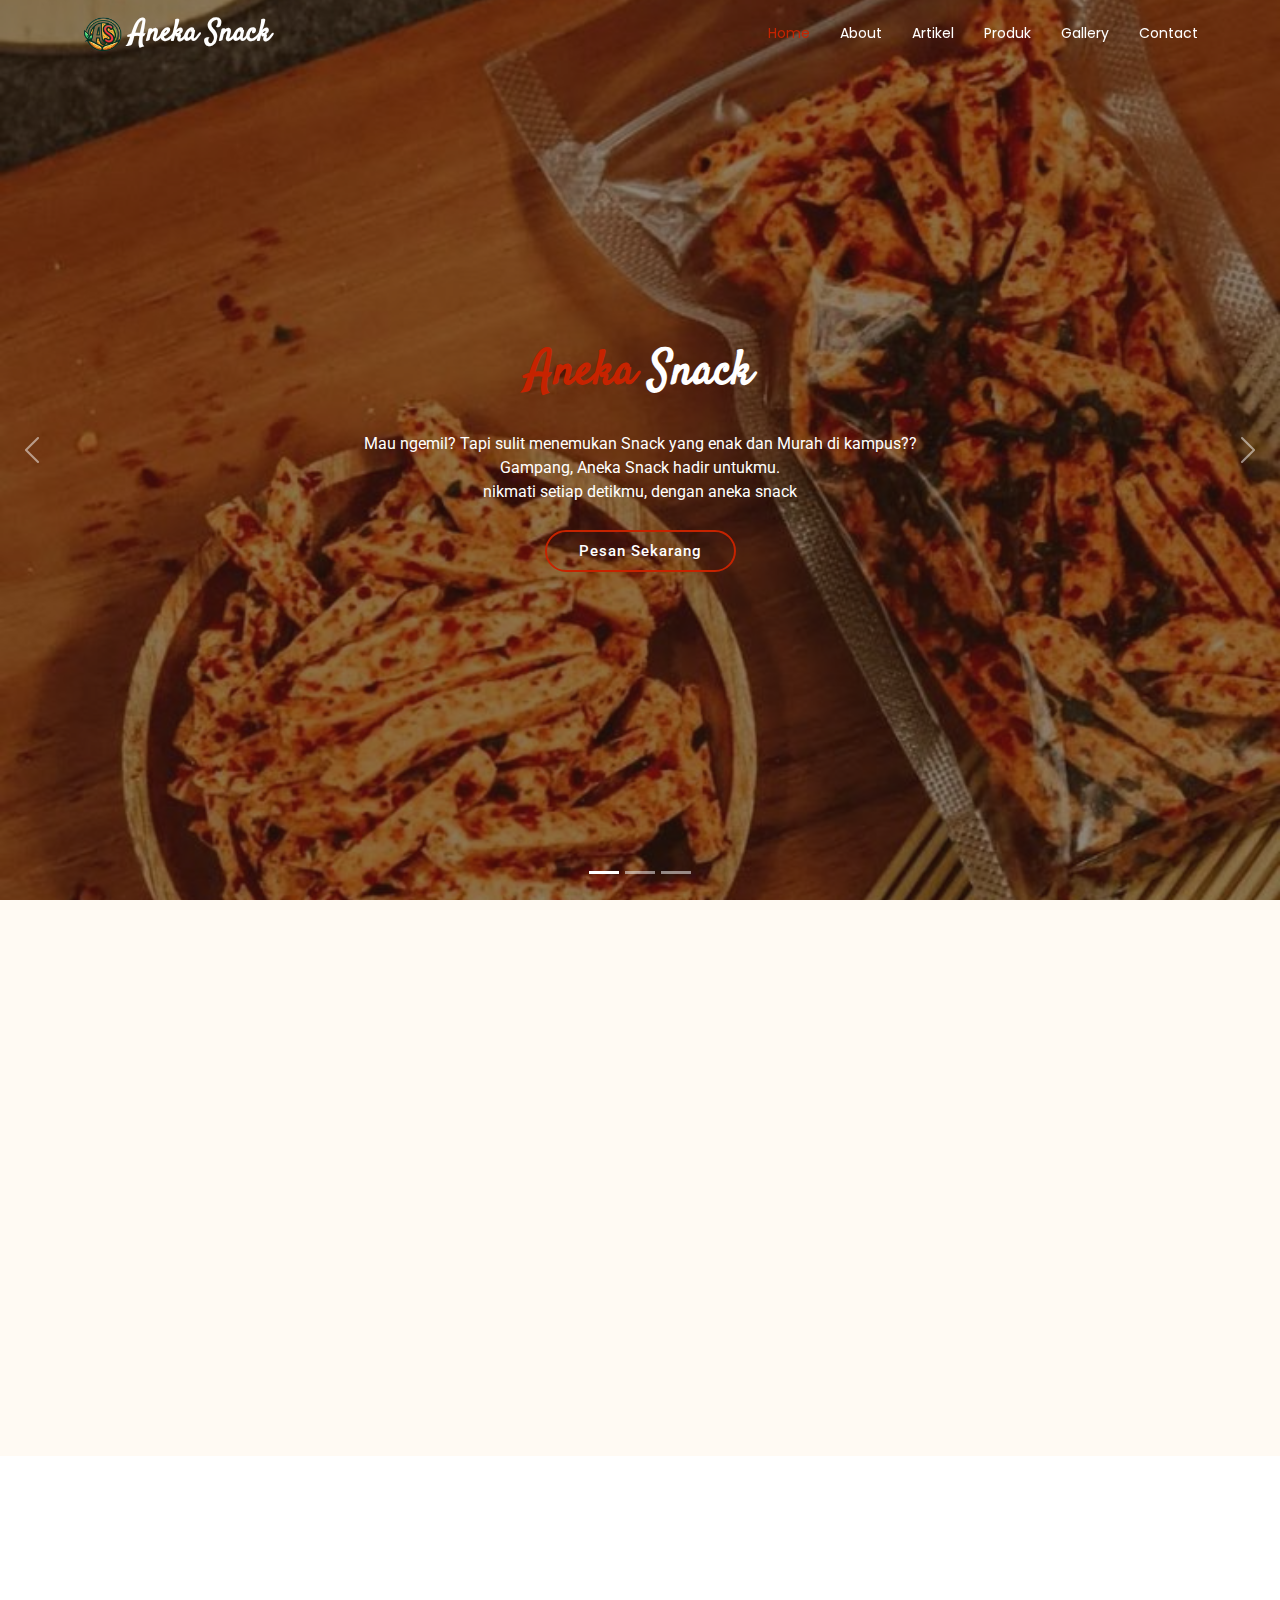
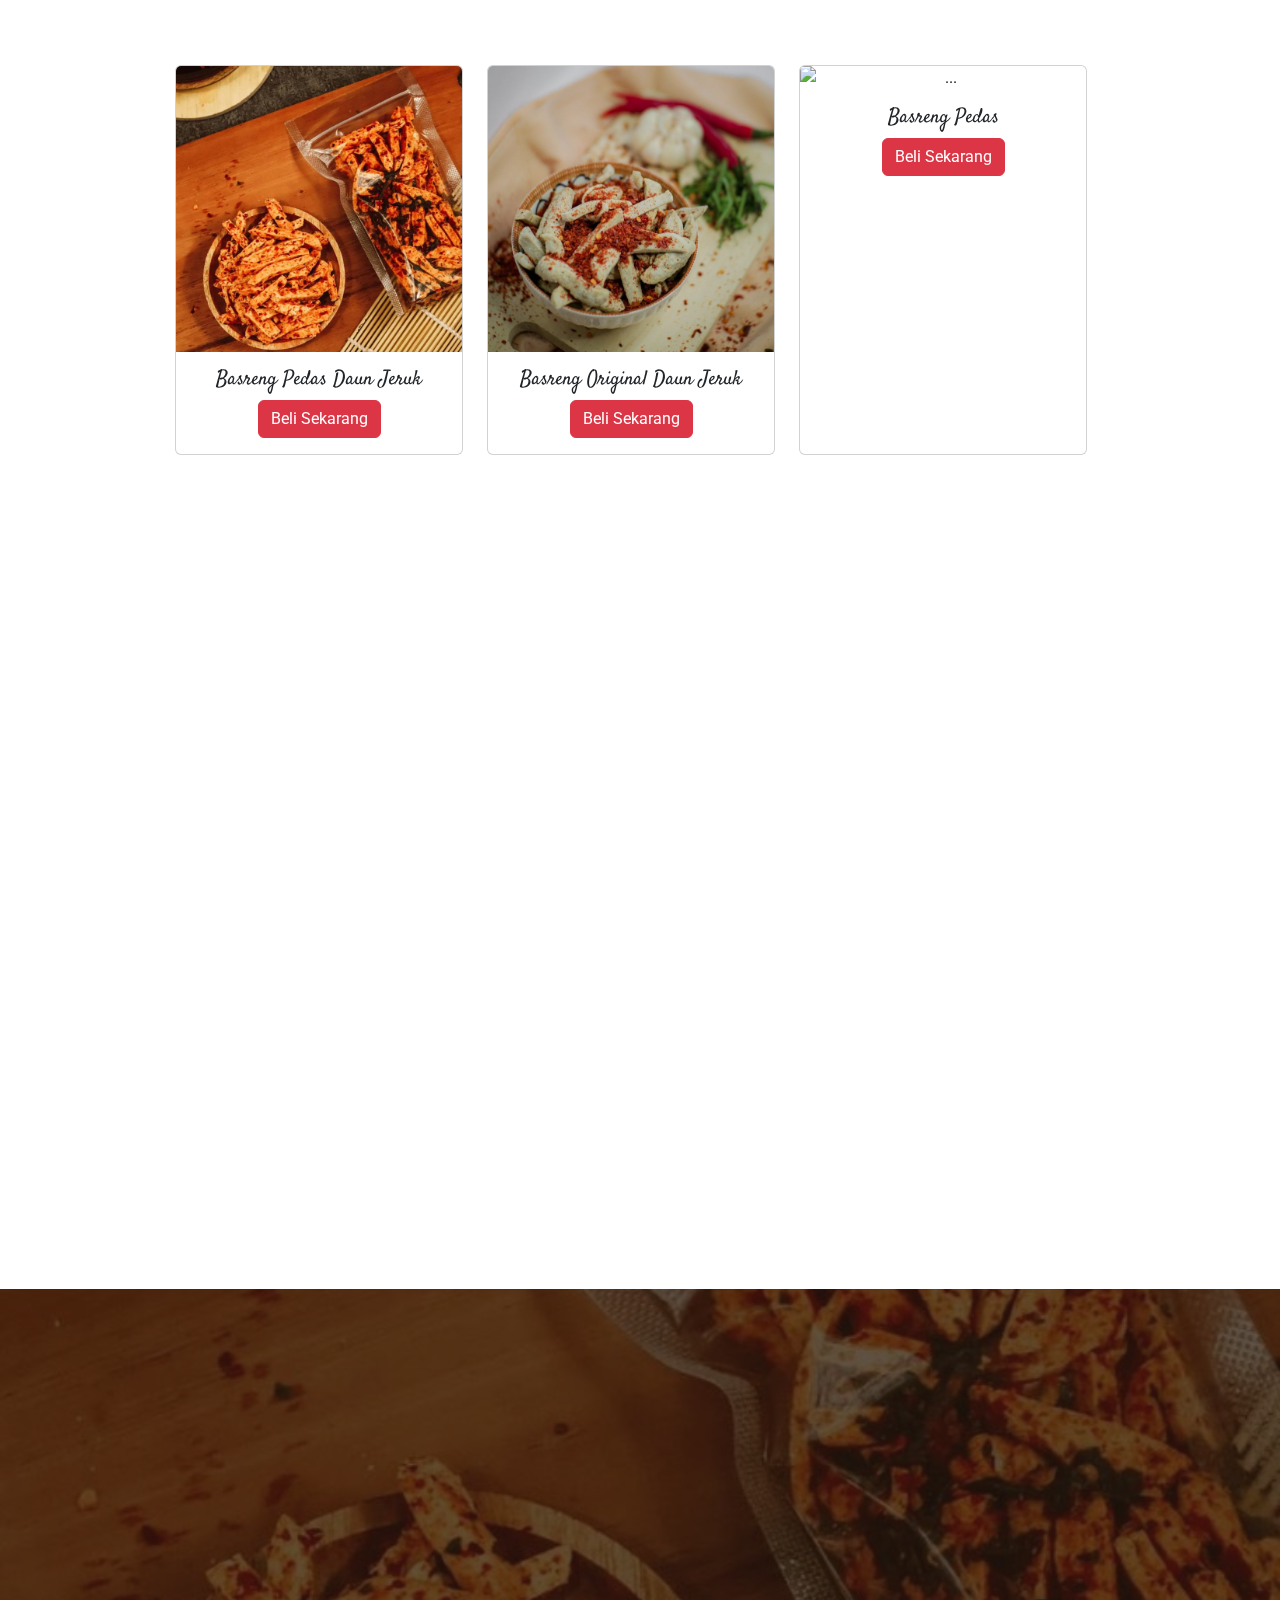
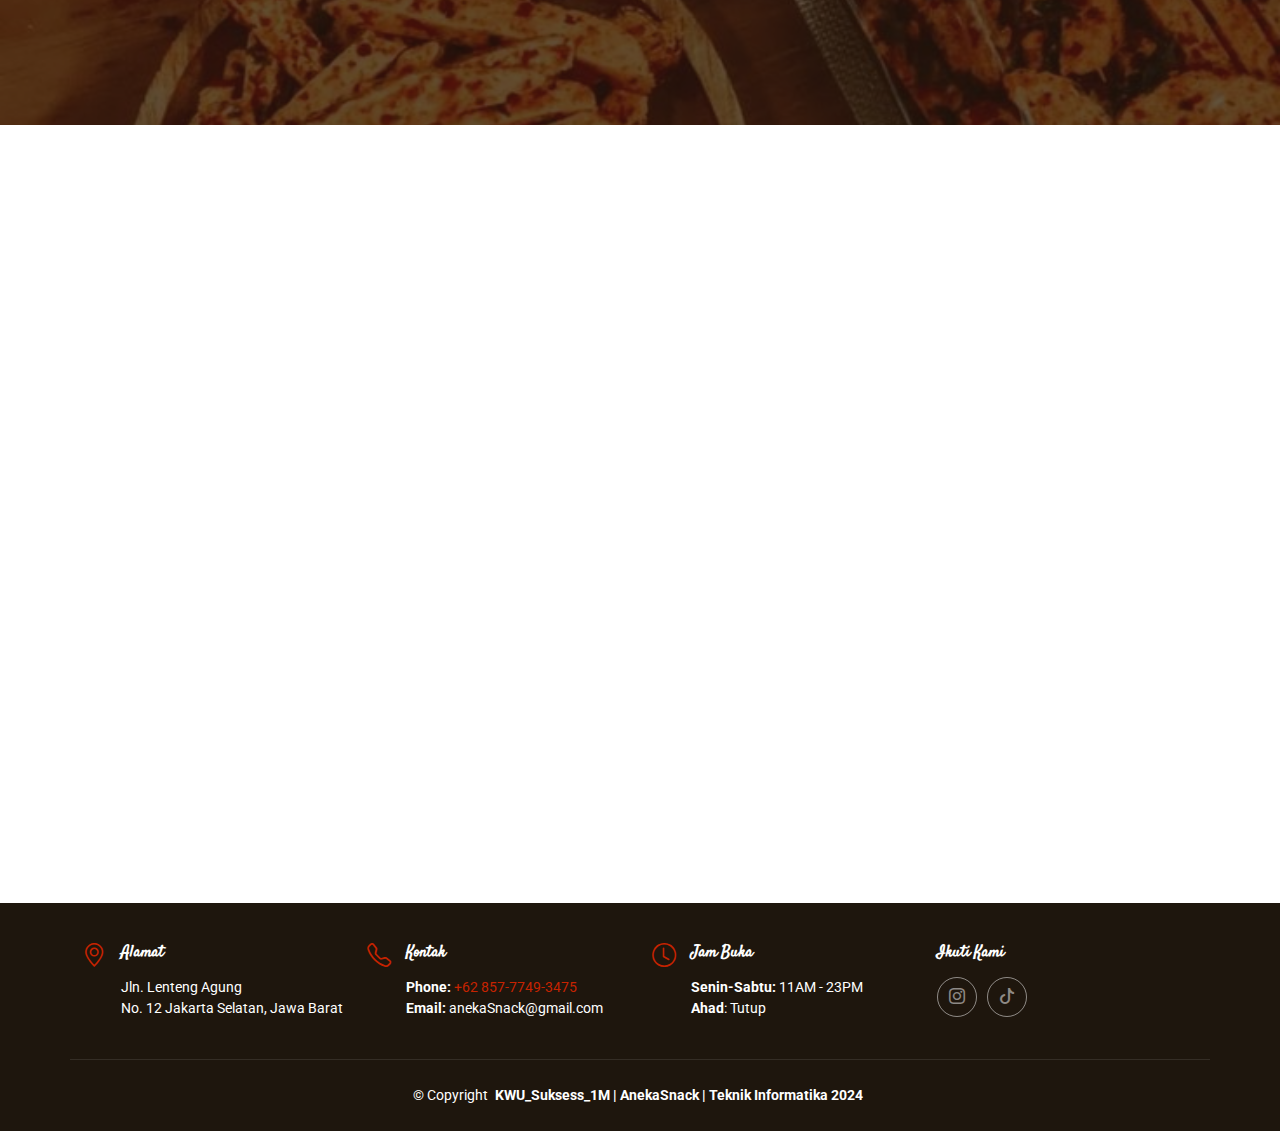
==== index.html @ 7419c528 "Add files via upload" ====
<!DOCTYPE html>
<html lang="en">

<head>
  <meta charset="utf-8">
  <meta content="width=device-width, initial-scale=1.0" name="viewport">
  <title>Aneka Snack</title>
  <meta name="description" content="">
  <meta name="keywords" content="">

  <!-- Favicons -->
  <link href="assets/img/logo-rv.png" rel="icon">
  <link href="assets/img/apple-touch-icon.png" rel="apple-touch-icon">

  <!-- Fonts -->
  <link href="https://fonts.googleapis.com" rel="preconnect">
  <link href="https://fonts.gstatic.com" rel="preconnect" crossorigin>
  <link href="https://fonts.googleapis.com/css2?family=Roboto:ital,wght@0,100;0,300;0,400;0,500;0,700;0,900;1,100;1,300;1,400;1,500;1,700;1,900&family=Poppins:ital,wght@0,100;0,200;0,300;0,400;0,500;0,600;0,700;0,800;0,900;1,100;1,200;1,300;1,400;1,500;1,600;1,700;1,800;1,900&family=Satisfy:wght@400&display=swap" rel="stylesheet">

  <!-- Vendor CSS Files -->
  <link href="assets/vendor/bootstrap/css/bootstrap.min.css" rel="stylesheet">
  <link href="assets/vendor/bootstrap-icons/bootstrap-icons.css" rel="stylesheet">
  <link href="assets/vendor/aos/aos.css" rel="stylesheet">
  <link href="assets/vendor/glightbox/css/glightbox.min.css" rel="stylesheet">
  <link href="assets/vendor/swiper/swiper-bundle.min.css" rel="stylesheet">

  <!-- Main CSS File -->
  <link href="assets/css/main.css" rel="stylesheet">

</head>

<body class="index-page">

  <header id="header" class="header fixed-top">
    <div class="branding d-flex align-items-cente">

      <div class="container position-relative d-flex align-items-center justify-content-between">
        <a href="index.html" class="logo d-flex align-items-center">
          <!-- Uncomment the line below if you also wish to use an image logo -->
          <!-- <img src="assets/img/logo.png" alt=""> -->
           <img src="assets/img/logo-rv.png" alt="">
          <h1 class="sitename">Aneka Snack</h1>
        </a>

        <nav id="navmenu" class="navmenu">
          <ul>
            <li><a href="#hero" class="active">Home</a></li>
            <li><a href="#about">About</a></li>
            <li><a href="artikel/artikel.html#artikel">Artikel</a></li>
            <li><a href="#produk">Produk</a></li>
            <li><a href="#gallery">Gallery</a></li>
            <li><a href="#contact">Contact</a></li>
          </ul>
          <i class="mobile-nav-toggle d-xl-none bi bi-list"></i>
        </nav>

      </div>

    </div>

  </header>

  <main class="main">

    <!-- Hero Section -->
    <section id="hero" class="hero section dark-background">

      <div id="hero-carousel" class="carousel slide carousel-fade carousel-inner"  data-bs-ride="carousel" data-bs-interval="5000">

        <div class="carousel-item active">
          <img src="assets/img/hero-carousel/hero1.jpeg" alt="" >
          <div class="carousel-container">
            <h2><span>Aneka</span> Snack</h2>
            <p class="text-center">Mau ngemil? Tapi sulit menemukan Snack yang enak dan Murah di kampus??<br>Gampang, Aneka Snack hadir untukmu.<br>nikmati setiap detikmu, dengan aneka snack</p>
            <div>
              <a href="https://wa.me/6285777493475?text=Saya ingin membeli Basreng Pedas Daun Jeruk" target="_blank" class="btn-get-started">Pesan Sekarang</a>
            </div>
          </div>
        </div><!-- End Carousel Item -->

        <div class="carousel-item ">
          <img src="assets/img/hero-carousel/hero2.jpg" alt="" id="hero2">
          <div class="carousel-container">
            <h2><span>Aneka</span> Snack</h2>
            <p class="text-center">Mau ngemil? Tapi sulit menemukan Snack yang enak dan Murah di kampus??<br>Gampang, Aneka Snack hadir untukmu.<br>nikmati setiap detikmu, dengan aneka snack</p>
            <div>
              <a href="https://wa.me/6285777493475?text=Saya ingin membeli Basreng Pedas Daun Jeruk" target="_blank" class="btn-get-started">Pesan Sekarang</a>
            </div>
          </div>
        </div><!-- End Carousel Item -->

        <div class="carousel-item">
          <img src="assets/img/hero-carousel/hero3.jpg" alt="">
          <div class="carousel-container">
            <h2><span>Aneka</span> Snack</h2>
            <p class="text-center">Mau ngemil? Tapi sulit menemukan Snack yang enak dan Murah di kampus??<br>Gampang, Aneka Snack hadir untukmu.<br>nikmati setiap detikmu, dengan aneka snack</p>
            <div>
              <a href="https://wa.me/6285777493475?text=Saya ingin membeli Basreng Pedas Daun Jeruk" target="_blank" class="btn-get-started">Pesan Sekarang</a>
            </div>
          </div>
        </div><!-- End Carousel Item -->

        <a class="carousel-control-prev" href="#hero-carousel" role="button" data-bs-slide="prev" data-bs-target="#carouselExampleAutoplaying">
          <span class="carousel-control-prev-icon bi bi-chevron-left" aria-hidden="true"></span>
        </a>

        <a class="carousel-control-next" href="#hero-carousel" role="button" data-bs-slide="next">
          <span class="carousel-control-next-icon bi bi-chevron-right" aria-hidden="true"></span>
        </a>

        <ol class="carousel-indicators"></ol>

      </div>

    </section><!-- /Hero Section -->

    <!-- About Section -->
    <section id="about" class="about section light-background">

      <div class="container">

        <div class="row gy-4">
          <div class="col-lg-6 position-relative align-self-start" data-aos="fade-up" data-aos-delay="100">
            <img src="assets/img/Produk1.jpeg" class="img-fluid offset-2 rounded" alt="" style="max-height: 25em;">
          </div>
          <div class="col-lg-6 content" data-aos="fade-up" data-aos-delay="200">
            <h3>Background Aneka Snack</h3>
            <p class="fst-italic"> 
              Dikarenakan minimnya para penjual snack yang berada di sekitar kampus, harga yang kurang terjangkau serta variasi yang terbatas. Maka Aneka Snack hadir sebagai solusi untuk memenuhi kebutuhan camilan bagi mahasiswa sebagai berikut: 
            </p>
            <ul>
              <li><i class="bi bi-check2-all"></i> <span>menyediakan berbagai macam variant.</span></li>
              <li><i class="bi bi-check2-all"></i> <span>harga yang terjangkau.</span></li>
              <li><i class="bi bi-check2-all"></i> <span>kemasan yang ekonomis.</span></li>
              <li><i class="bi bi-check2-all"></i> <span>Tersedia di kantin kampus.</span></li>
              <li><i class="bi bi-check2-all"></i> <span>Terima Pesanan dalam jumlah besar.</span></li>
            </ul>
            <p>
              Dari camilan renyah hingga manis, kami punya semuanya untuk memanjakan lidah Anda.
              Menyediakan Snack dengan harga terjangkau dan bervariasi untuk mahasiswa dikampus dan sekitarnya dengan rasa yang berkualitas
            </p>
          </div>
        </div>

      </div>

    </section><!-- /About Section -->

    <!-- Produk Section -->
    <section id="produk" class="produk section">
      <!-- Section Title -->
      <div class="container section-title" data-aos="fade-up">
        <h2>Produk</h2>
        <div><span>nikmati setiap detikmu</span> <span class="description-title">dengan aneka snack</span></div>
      </div><!-- End Section Title -->

      <div class="container d-flex gap-4 text-center">
        <!-- Card 1 -->
        <div class="card offset-1" style="width: 18rem;">
          <img src="assets/img/Produk1.jpeg" class="card-img-top" alt="...">
          <div class="card-body">
            <h5 class="card-title">Basreng Pedas Daun Jeruk</h5>
            <a href="https://wa.me/6285777493475?text=Saya ingin membeli Basreng Pedas Daun Jeruk" target="_blank" class="btn btn-danger">Beli Sekarang</a>
          </div>
        </div>

        <!-- Card 2 -->
        <div class="card" style="width: 18rem;">
          <img src="assets/img/Produk2.jpg" class="card-img-top" alt="...">
          <div class="card-body">
            <h5 class="card-title">Basreng Original Daun Jeruk</h5>
            <a href="https://wa.me/6285777493475?text=Saya ingin membeli Basreng Pedas Daun Jeruk" target="_blank" class="btn btn-danger">Beli Sekarang</a>
          </div>
        </div>

        <!-- Card 3 -->
        <div class="card" style="width: 18rem;">
          <img src="assets/img/Produk3.jpg" class="card-img-top" alt="...">
          <div class="card-body">
            <h5 class="card-title">Basreng Pedas</h5>
            <a href="https://wa.me/6285777493475?text=Saya ingin membeli Basreng Pedas Daun Jeruk" target="_blank" class="btn btn-danger">Beli Sekarang</a>
          </div>
        </div>
      </div>

    </section><!-- /Why Us Section -->

    <!-- Gallery Section -->
    <section id="gallery" class="gallery section">

      <!-- Section Title -->
      <div class="container section-title" data-aos="fade-up">
        <h2>Galeri</h2>
        <div><span>Foto-foto</span> <span class="description-title">Aneka Snack</span></div>
      </div><!-- End Section Title -->

      <div class="container-fluid" data-aos="fade-up" data-aos-delay="100">

        <div class="row g-0">

          <div class="col-lg-3 col-md-4">
            <div class="gallery-item">
              <a href="assets/img/gallery/foto1.jpg" class="glightbox" data-gallery="images-gallery">
                <img src="assets/img/gallery/foto1.jpg" alt="" class="img-fluid">
              </a>
            </div>
          </div><!-- End Gallery Item -->

          <div class="col-lg-3 col-md-4">
            <div class="gallery-item">
              <a href="assets/img/gallery/foto2.jpg" class="glightbox" data-gallery="images-gallery">
                <img src="assets/img/gallery/foto2.jpg" alt="" class="img-fluid">
              </a>
            </div>
          </div><!-- End Gallery Item -->

          <div class="col-lg-3 col-md-4">
            <div class="gallery-item">
              <a href="assets/img/gallery/foto3.jpg" class="glightbox" data-gallery="images-gallery">
                <img src="assets/img/gallery/foto3.jpg" alt="" class="img-fluid">
              </a>
            </div>
          </div><!-- End Gallery Item -->

          <div class="col-lg-3 col-md-4">
            <div class="gallery-item">
              <a href="assets/img/gallery/foto4.jpg" class="glightbox" data-gallery="images-gallery">
                <img src="assets/img/gallery/foto4.jpg" alt="" class="img-fluid">
              </a>
            </div>
          </div><!-- End Gallery Item -->

          <div class="col-lg-3 col-md-4">
            <div class="gallery-item">
              <a href="assets/img/gallery/foto5.jpg" class="glightbox" data-gallery="images-gallery">
                <img src="assets/img/gallery/foto5.jpg" alt="" class="img-fluid">
              </a>
            </div>
          </div><!-- End Gallery Item -->

          <div class="col-lg-3 col-md-4">
            <div class="gallery-item">
              <a href="assets/img/gallery/foto6.jpg" class="glightbox" data-gallery="images-gallery">
                <img src="assets/img/gallery/foto6.jpg" alt="" class="img-fluid">
              </a>
            </div>
          </div><!-- End Gallery Item -->

          <div class="col-lg-3 col-md-4">
            <div class="gallery-item">
              <a href="assets/img/gallery/foto7.jpg" class="glightbox" data-gallery="images-gallery">
                <img src="assets/img/gallery/foto7.jpg" alt="" class="img-fluid">
              </a>
            </div>
          </div><!-- End Gallery Item -->

          <div class="col-lg-3 col-md-4">
            <div class="gallery-item">
              <a href="assets/img/gallery/foto8.jpg" class="glightbox" data-gallery="images-gallery">
                <img src="assets/img/gallery/foto8.jpg" alt="" class="img-fluid">
              </a>
            </div>
          </div><!-- End Gallery Item -->

        </div>

      </div>

    </section><!-- /Gallery Section -->

    <!-- Testimonials Section -->
    <section id="testimonials" class="testimonials section dark-background">

      <img src="assets/img/hero-carousel/hero1.jpeg" class="testimonials-bg" alt="">

      <div class="container" data-aos="fade-up" data-aos-delay="100">

        <div class="swiper init-swiper">
          <script type="application/json" class="swiper-config">
            {
              "loop": true,
              "speed": 600,
              "autoplay": {
                "delay": 5000
              },
              "slidesPerView": "auto",
              "pagination": {
                "el": ".swiper-pagination",
                "type": "bullets",
                "clickable": true
              }
            }
          </script>
          <div class="swiper-wrapper">

            <div class="swiper-slide">
              <div class="testimonial-item">
                <h3>Angga Syahputra</h3>
                <h4>Mahasiswa STT Terpadu Nurul Fikri</h4>
                <div class="stars">
                  <i class="bi bi-star-fill"></i><i class="bi bi-star-fill"></i><i class="bi bi-star-fill"></i><i class="bi bi-star-fill"></i><i class="bi bi-star-fill"></i>
                </div>
                <p>
                  <i class="bi bi-quote quote-icon-left"></i>
                  <span>Saya awalnya cuma coba-coba beli snack ini karena lihat banyak review bagus. Ternyata, rasanya benar-benar di luar ekspektasi! Snack-nya fresh, renyah, dan rasanya pas banget di lidah. Saya langsung pesan lagi untuk stok di rumah. Anak-anak saya juga suka banget, bahkan jadi rebutan. Ini bakal jadi cemilan wajib keluarga kami!</span>
                  <i class="bi bi-quote quote-icon-right"></i>
                </p>
              </div>
            </div><!-- End testimonial item -->

            <div class="swiper-slide">
              <div class="testimonial-item">
                <h3>May Sarah</h3>
                <h4>Mahasiswi STT Terpadu Nurul Fikri</h4>
                <div class="stars">
                  <i class="bi bi-star-fill"></i><i class="bi bi-star-fill"></i><i class="bi bi-star-fill"></i><i class="bi bi-star-fill"></i><i class="bi bi-star-fill"></i>
                </div>
                <p>
                  <i class="bi bi-quote quote-icon-left"></i>
                  <span>Kalau kamu lagi cari snack yang enak, berkualitas, dan bikin nagih, ini dia jawabannya! Saya suka banget varian pedasnya, ada sensasi gurih yang pas banget, nggak bikin enek. Plus, kemasannya juga rapi dan higienis, jadi nggak khawatir kalau mau bawa untuk piknik atau camilan di kantor. Pokoknya highly recommended!</span>
                  <i class="bi bi-quote quote-icon-right"></i>
                </p>
              </div>
            </div><!-- End testimonial item -->

            <div class="swiper-slide">
              <div class="testimonial-item">
                <h3>Nuhammad Fatih Ikhlasul Amal</h3>
                <h4>Mahasiswa STT Terpadu Nurul Fikri</h4>
                <div class="stars">
                  <i class="bi bi-star-fill"></i><i class="bi bi-star-fill"></i><i class="bi bi-star-fill"></i><i class="bi bi-star-fill"></i><i class="bi bi-star-fill"></i>
                </div>
                <p>
                  <i class="bi bi-quote quote-icon-left"></i>
                  <span>Snack ini benar-benar mengubah pengalaman ngemil saya. Dari rasa, tekstur, sampai aromanya, semuanya sempurna. Saya sudah coba hampir semua variannya, dan nggak ada yang mengecewakan. Ditambah lagi, pelayanannya luar biasa—pengirimannya cepat, dan snack-nya sampai dalam kondisi prima. Ini bukan sekadar camilan, tapi juga pelengkap kebahagiaan di setiap momen.</span>
                  <i class="bi bi-quote quote-icon-right"></i>
                </p>
              </div>
            </div><!-- End testimonial item -->

            <div class="swiper-slide">
              <div class="testimonial-item">
                <h3>Muhammad Umam Afif</h3>
                <h4>Mahasiswa STT Terpadu Nurul Fikri</h4>
                <div class="stars">
                  <i class="bi bi-star-fill"></i><i class="bi bi-star-fill"></i><i class="bi bi-star-fill"></i><i class="bi bi-star-fill"></i><i class="bi bi-star-fill"></i>
                </div>
                <p>
                  <i class="bi bi-quote quote-icon-left"></i>
                  <span>Awalnya saya pikir ini cuma snack biasa, tapi begitu nyobain gigitan pertama, saya langsung tahu ini beda! Teksturnya renyah, rasa gurihnya merata, dan yang paling penting, nggak bikin enek walau dimakan banyak. Snack ini sekarang selalu ada di meja kerja saya—teman terbaik saat lembur. Serius, kamu harus coba!</span>
                  <i class="bi bi-quote quote-icon-right"></i>
                </p>
              </div>
            </div><!-- End testimonial item -->

            <div class="swiper-slide">
              <div class="testimonial-item">
                <h3>Aulia Hakim</h3>
                <h4>Mahasiswa STT Terpadu Nurul Fikri</h4>
                <div class="stars">
                  <i class="bi bi-star-fill"></i><i class="bi bi-star-fill"></i><i class="bi bi-star-fill"></i><i class="bi bi-star-fill"></i><i class="bi bi-star-fill"></i>
                </div>
                <p>
                  <i class="bi bi-quote quote-icon-left"></i>
                  <span>Dari dulu saya termasuk picky soal snack, tapi setelah coba ini, saya langsung jatuh cinta! Rasanya otentik, bahan-bahannya terasa berkualitas, dan pilihan variannya banyak banget. Saya bahkan kirim snack ini ke keluarga di luar kota, dan mereka juga suka banget. Ini bukan sekadar ngemil, tapi pengalaman rasa yang nggak terlupakan!.</span>
                  <i class="bi bi-quote quote-icon-right"></i>
                </p>
              </div>
            </div><!-- End testimonial item -->

          </div>
          <div class="swiper-pagination"></div>
        </div>

      </div>

    </section><!-- /Testimonials Section -->

    <!-- Contact Section -->
    <section id="contact" class="contact section">

      <!-- Section Title -->
      <div class="container section-title" data-aos="fade-up">
        <h2>Contact</h2>
        <div><span>Check Our</span> <span class="description-title">Contact</span></div>
      </div><!-- End Section Title -->
      <div class="container" data-aos="fade">

        <div class="row gy-5 gx-lg-5">

          <div class="col-lg-4">

            <div class="info">
              <h3>Aneka Snack</h3>
              <p>nikmati setiap detikmu, dengan aneka snack.</p>

              <div class="info-item d-flex">
                <i class="bi bi-geo-alt flex-shrink-0"></i>
                <div>
                  <h4>Lokasi:</h4>
                  <p>Jln. Lenteng Agung No. 12 Jakarta Selatan, Jawa Barat</p>
                </div>
              </div><!-- End Info Item -->

              <div class="info-item d-flex">
                <i class="bi bi-envelope flex-shrink-0"></i>
                <div>
                  <h4>Email:</h4>
                  <p>anekaSnack@gmail.com</p>
                </div>
              </div><!-- End Info Item -->

              <div class="info-item d-flex">
                <i class="bi bi-phone flex-shrink-0"></i>
                <div>
                  <h4>Call:</h4>
                  <p>+62 857-7749-3475</p>
                </div>
              </div><!-- End Info Item -->

            </div>

          </div>

          <div class="col-lg-8">
            <form action="forms/contact.php" method="post" role="form" class="php-email-form">
              <div class="row">
                <div class="col-md-6 form-group">
                  <input type="text" name="name" class="form-control" id="name" placeholder="Nama Lengkap" required="">
                </div>
                <div class="col-md-6 form-group mt-3 mt-md-0">
                  <input type="email" class="form-control" name="email" id="email" placeholder="Email" required="">
                </div>
              </div>
              <div class="form-group mt-3">
                <input type="text" class="form-control" name="subject" id="subject" placeholder="subject" required="">
              </div>
              <div class="form-group mt-3">
                <textarea class="form-control" name="message" placeholder="Masukkan pesanmu...." required=""></textarea>
              </div>
              <div class="my-3">
                <div class="loading">Loading</div>
                <div class="error-message"></div>
                <div class="sent-message">Pesan Terkirim. Terimakasih!</div>
              </div>
              <div class="text-center"><button type="submit">Kirim Pesan</button></div>
            </form>
          </div><!-- End Contact Form -->

        </div>

      </div>

    </section><!-- /Contact Section -->

  </main>

  <footer id="footer" class="footer dark-background">

    <div class="container">
      <div class="row gy-3">
        <div class="col-lg-3 col-md-6 d-flex">
          <i class="bi bi-geo-alt icon"></i>
          <div class="address">
            <h4>Alamat</h4>
            <p>Jln. Lenteng Agung </p>
            <p>No. 12 Jakarta Selatan, Jawa Barat</p>
            <p></p>
          </div>

        </div>

        <div class="col-lg-3 col-md-6 d-flex">
          <i class="bi bi-telephone icon"></i>
          <div>
            <h4>Kontak</h4>
            <p>
              <strong>Phone:</strong> <span><a href="https://wa.me/6285777493475?text=Saya ingin membeli Basreng Pedas Daun Jeruk">+62 857-7749-3475</a></span><br>
              <strong>Email:</strong> <span>anekaSnack@gmail.com</span><br>
            </p>
          </div>
        </div>

        <div class="col-lg-3 col-md-6 d-flex">
          <i class="bi bi-clock icon"></i>
          <div>
            <h4>Jam Buka</h4>
            <p>
              <strong>Senin-Sabtu:</strong> <span>11AM - 23PM</span><br>
              <strong>Ahad</strong>: <span>Tutup</span>
            </p>
          </div>
        </div>

        <div class="col-lg-3 col-md-6">
          <h4>Ikuti Kami</h4>
          <div class="social-links d-flex">
            <a href="https://www.instagram.com/anekasnack.1m/" target="_blank" class="instagram"><i class="bi bi-instagram"></i></a>
            <a href="https://www.tiktok.com/@anekasnack.1m" target="_blank" class="tiktok"><i class="bi bi-tiktok"></i></i></a>
          </div>
        </div>

      </div>
    </div>

    <div class="container copyright text-center mt-4">
      <p>© <span>Copyright</span> <strong class="px-1 sitename">KWU_Suksess_1M | AnekaSnack | Teknik Informatika 2024</strong></p>
    </div>

  </footer>

  <!-- Scroll Top -->
  <a href="#" id="scroll-top" class="scroll-top d-flex align-items-center justify-content-center"><i class="bi bi-arrow-up-short"></i></a>

  <!-- Preloader -->
  <div id="preloader"></div>

  <!-- Vendor JS Files -->
  <script src="assets/vendor/bootstrap/js/bootstrap.bundle.min.js"></script>
  <script src="assets/vendor/php-email-form/validate.js"></script>
  <script src="assets/vendor/aos/aos.js"></script>
  <script src="assets/vendor/glightbox/js/glightbox.min.js"></script>
  <script src="assets/vendor/imagesloaded/imagesloaded.pkgd.min.js"></script>
  <script src="assets/vendor/isotope-layout/isotope.pkgd.min.js"></script>
  <script src="assets/vendor/swiper/swiper-bundle.min.js"></script>

  <!-- Main JS File -->
  <script src="assets/js/main.js"></script>

</body>

</html>
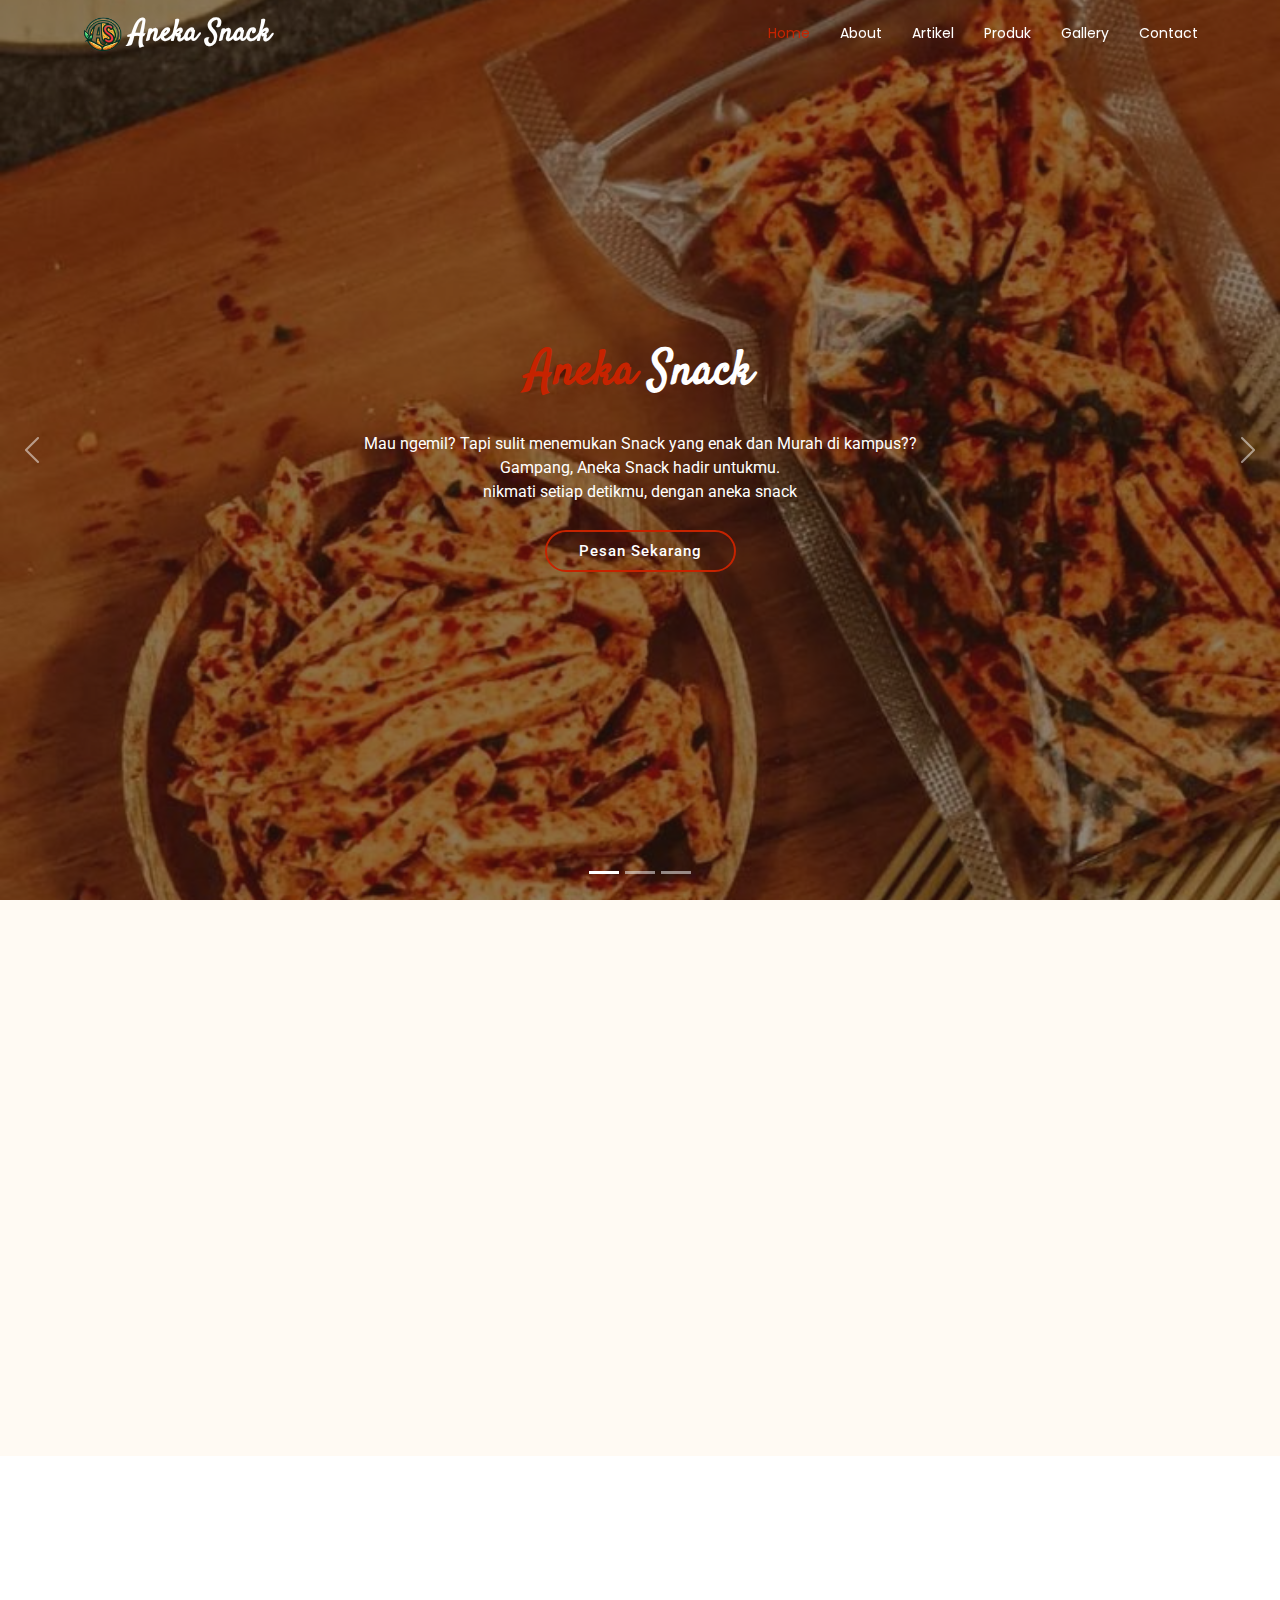
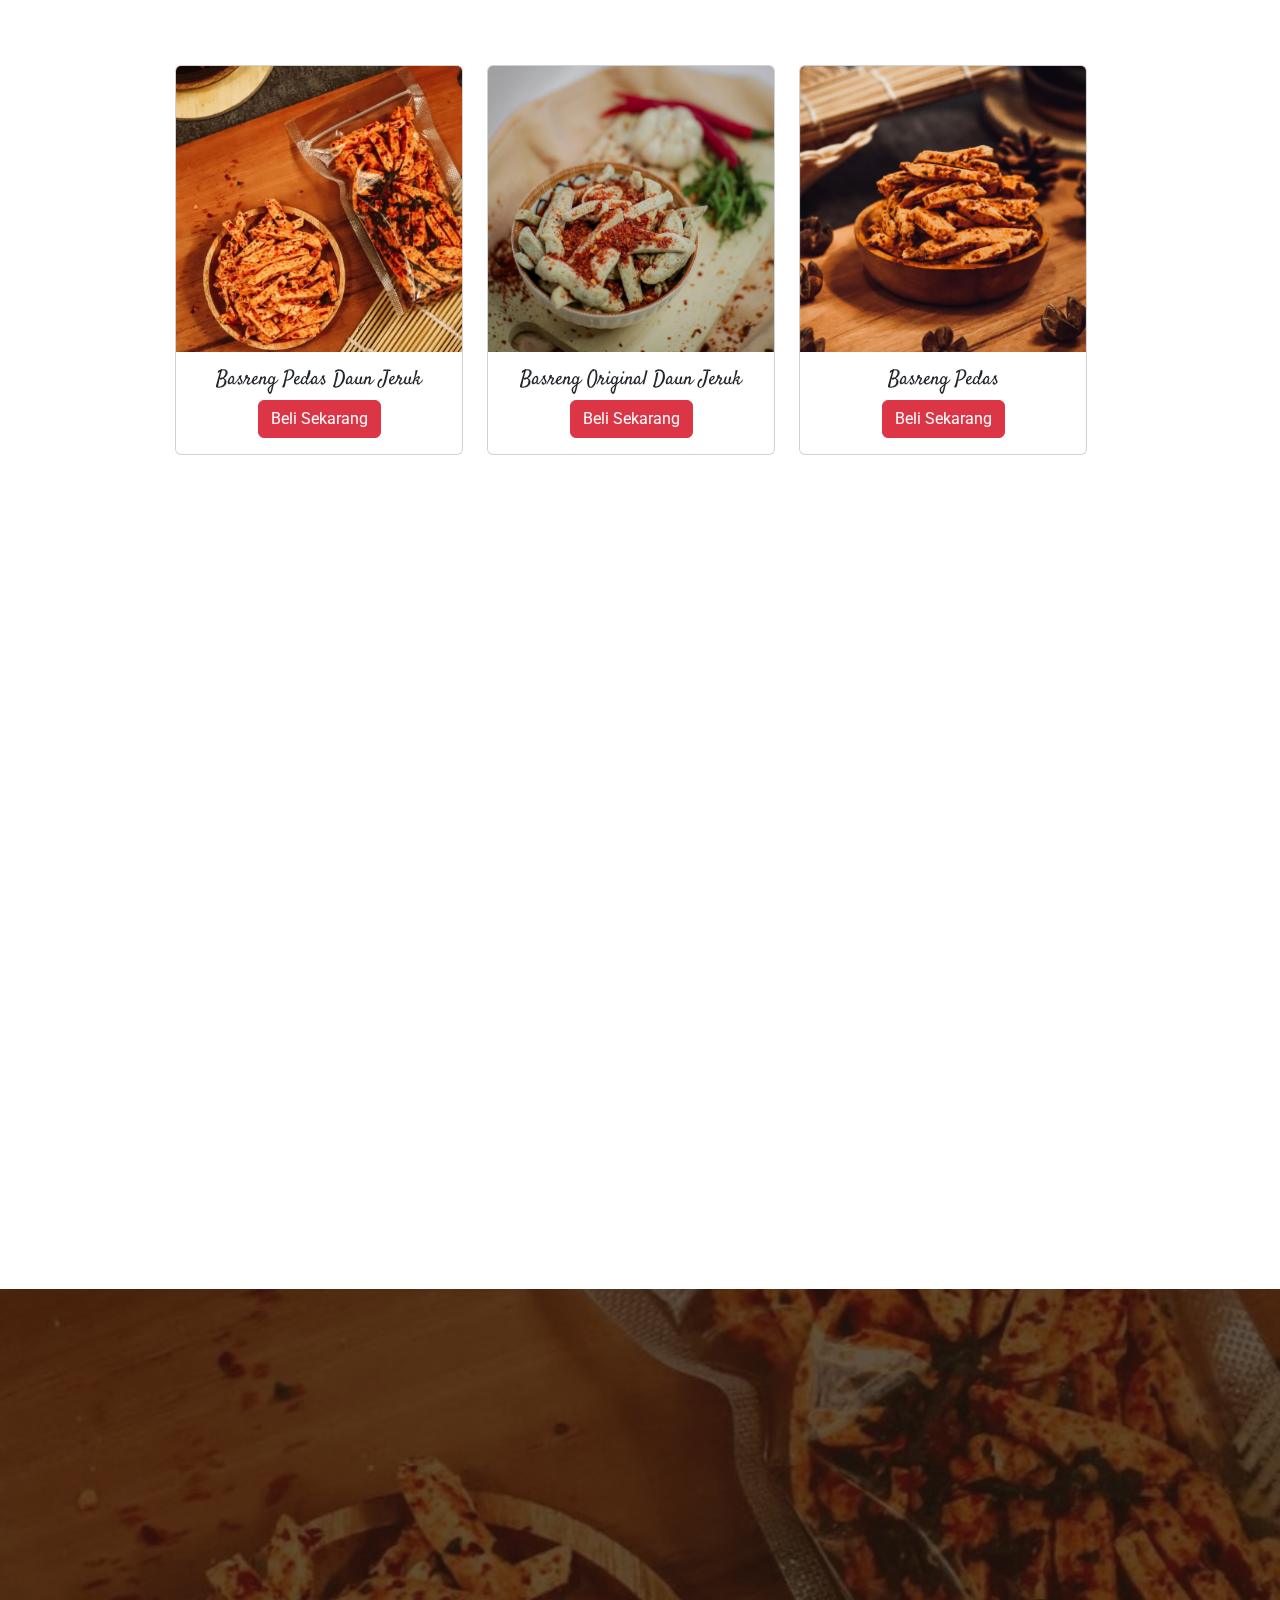
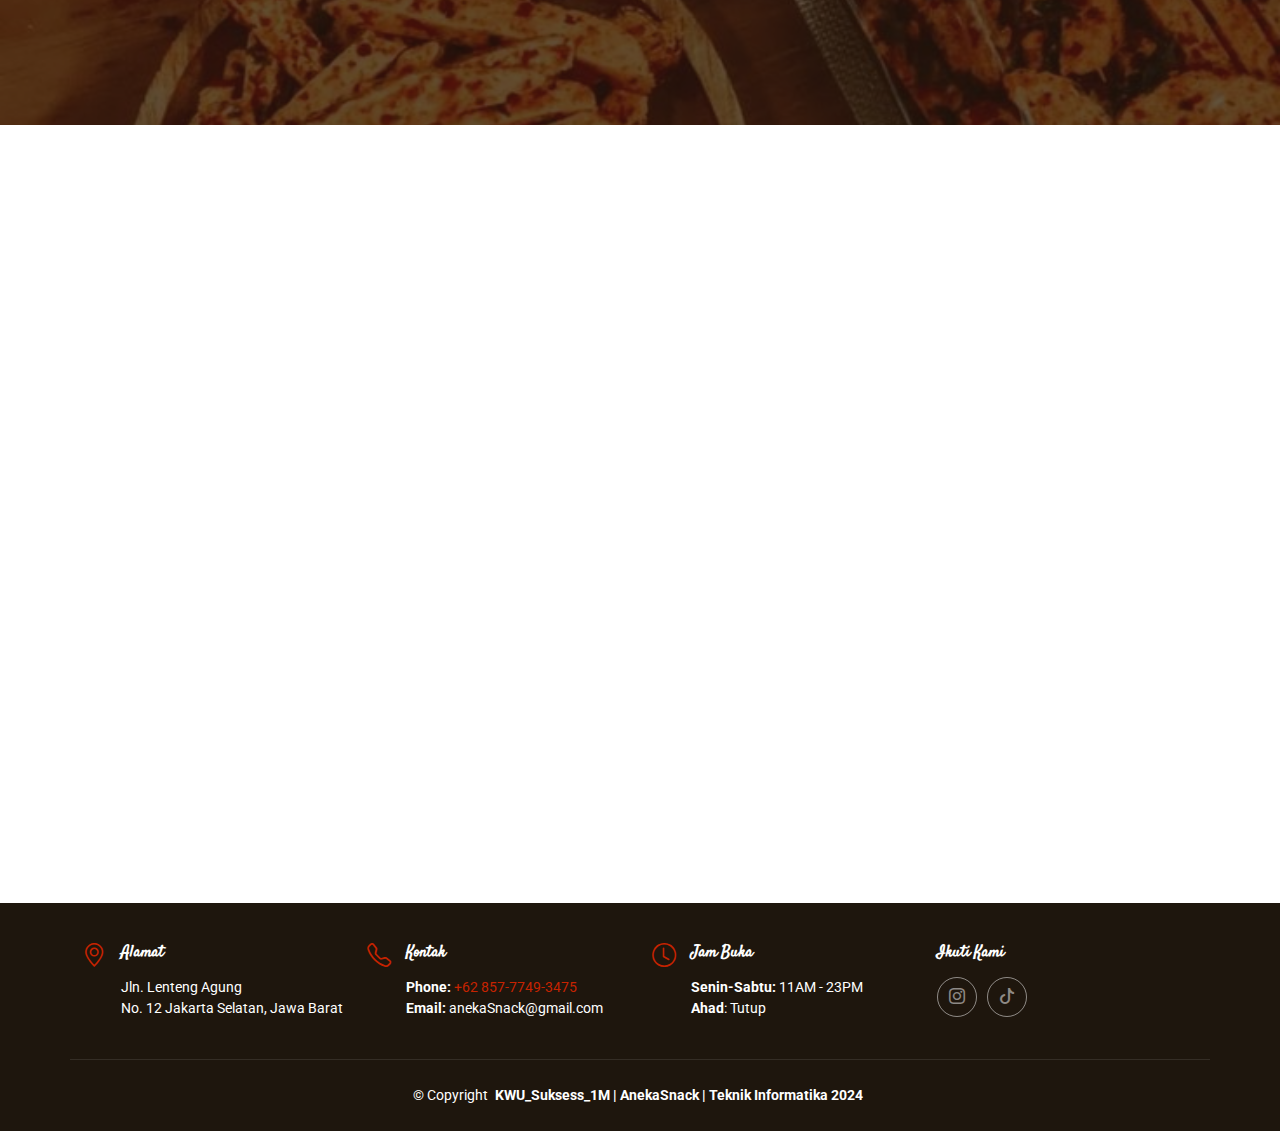
==== commit 2f55c93c: "Update index.html - img" ====
--- a/index.html
+++ b/index.html
@@ -175,7 +175,7 @@
 
         <!-- Card 3 -->
         <div class="card" style="width: 18rem;">
-          <img src="assets/img/Produk3.jpg" class="card-img-top" alt="...">
+          <img src="assets/img/produk3.jpg" class="card-img-top" alt="...">
           <div class="card-body">
             <h5 class="card-title">Basreng Pedas</h5>
             <a href="https://wa.me/6285777493475?text=Saya ingin membeli Basreng Pedas Daun Jeruk" target="_blank" class="btn btn-danger">Beli Sekarang</a>
@@ -529,4 +529,4 @@
 
 </body>
 
-</html>+</html>
